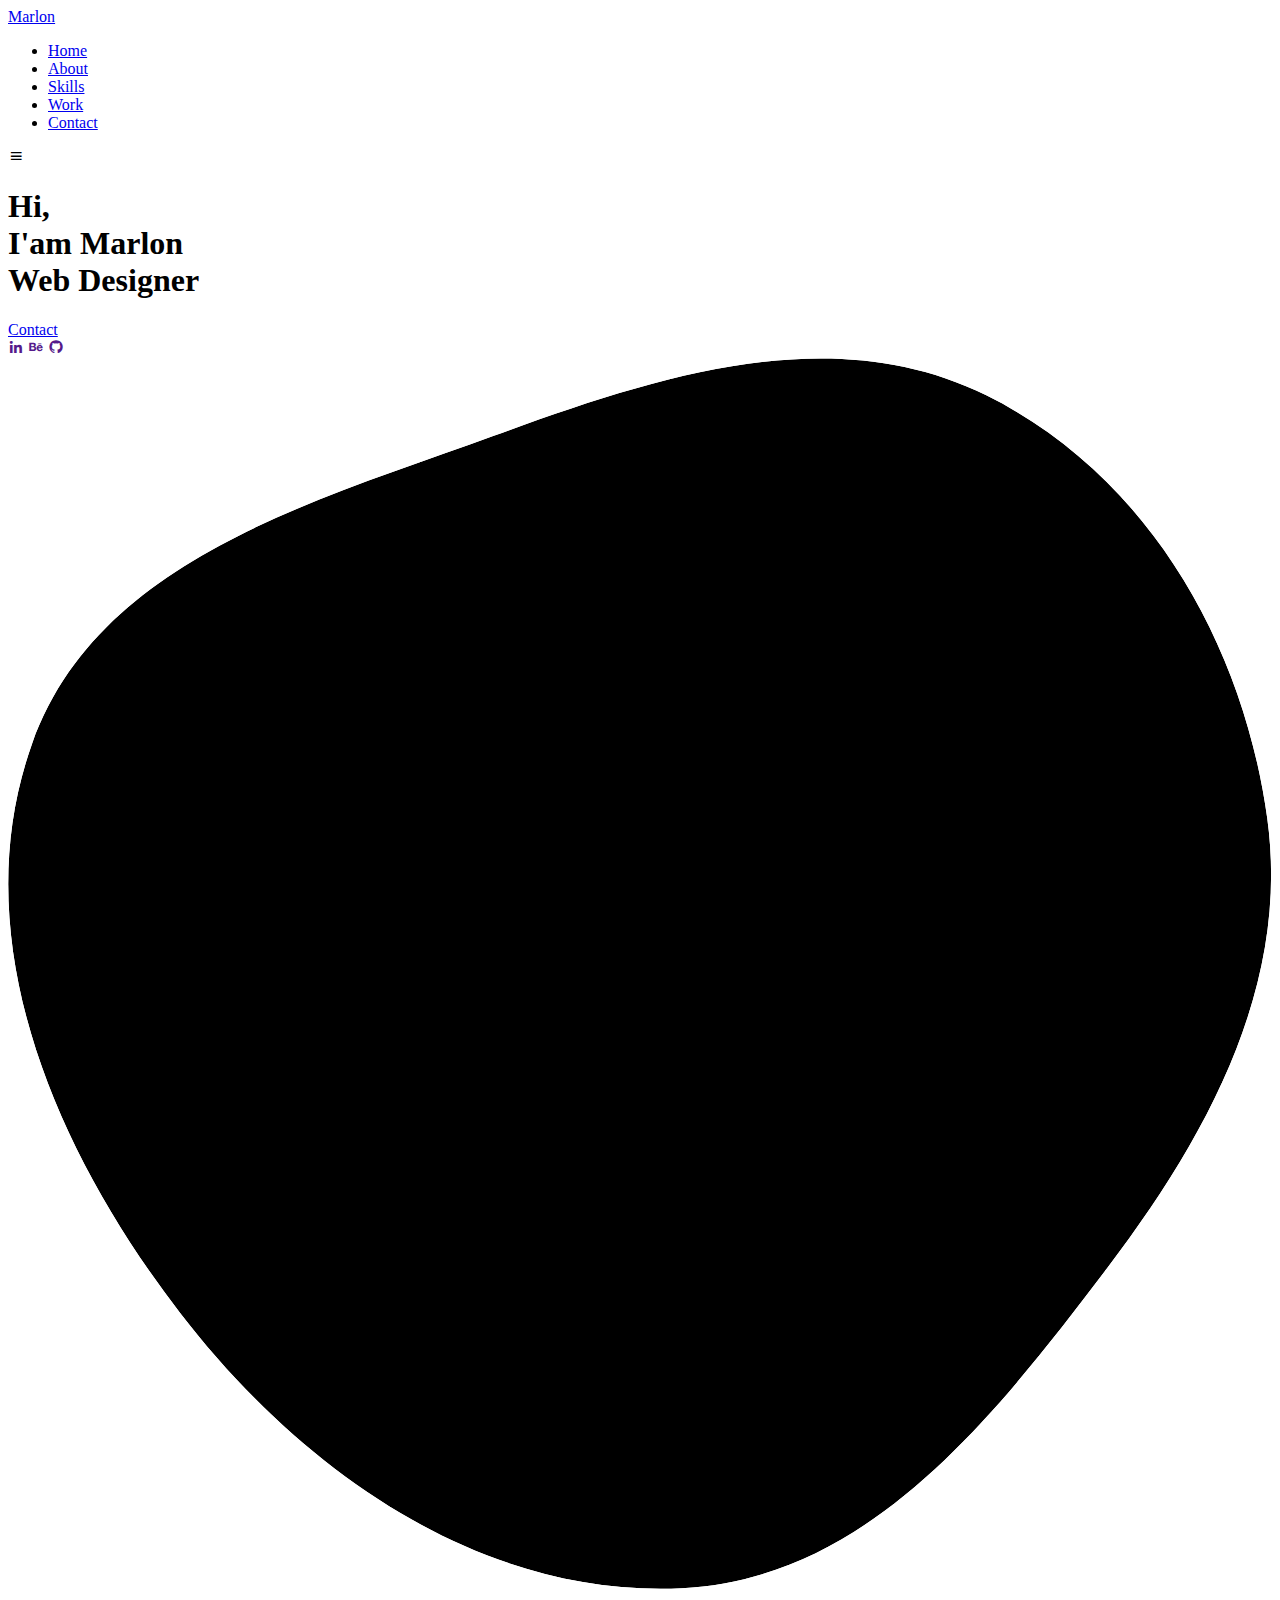
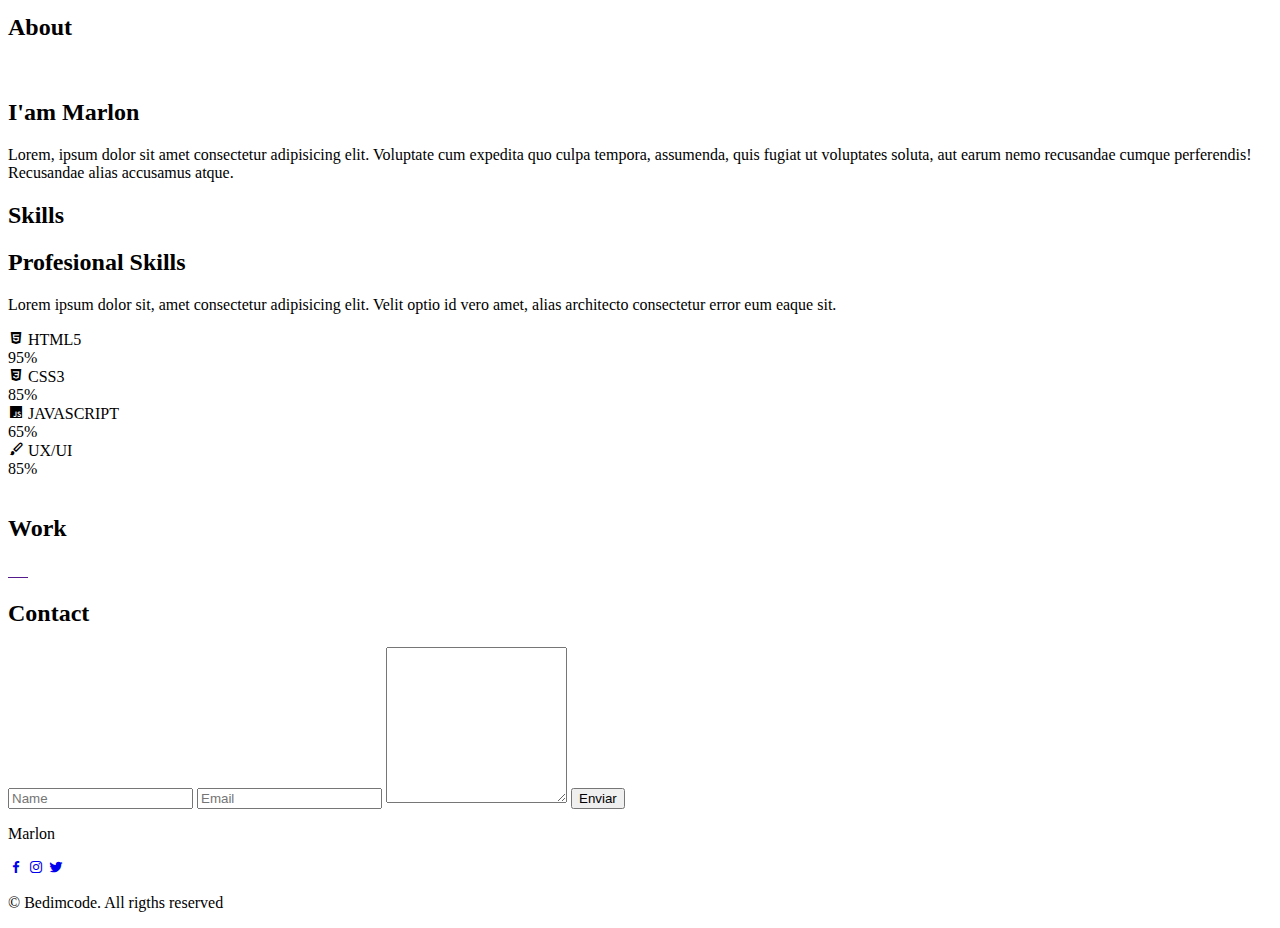
==== index.html @ 499f52f7 "Rename index1.html to index.html" ====
<!DOCTYPE html>
<html lang="en">
    <head>
        <meta charset="UTF-8">
        <meta name="viewport" content="width=device-width, initial-scale=1.0">

        <link rel="stylesheet" href="assets/css/styles.css">

        <!-- =====BOX ICONS===== -->
        <link href='https://cdn.jsdelivr.net/npm/boxicons@2.0.5/css/boxicons.min.css' rel='stylesheet'>

        <title>Portfolio website complete</title>
    </head>
    <body>
        <!--===== HEADER =====-->
        <header class="l-header">
            <nav class="nav bd-grid">
                <div>
                    <a href="#" class="nav__logo">Marlon</a>
                </div>

                <div class="nav__menu" id="nav-menu">
                    <ul class="nav__list">
                        <li class="nav__item"><a href="#home" class="nav__link active-link">Home</a></li>
                        <li class="nav__item"><a href="#about" class="nav__link">About</a></li>
                        <li class="nav__item"><a href="#skills" class="nav__link">Skills</a></li>
                        <li class="nav__item"><a href="#work" class="nav__link">Work</a></li>
                        <li class="nav__item"><a href="#contact" class="nav__link">Contact</a></li>
                    </ul>
                </div>

                <div class="nav__toggle" id="nav-toggle">
                    <i class='bx bx-menu'></i>
                </div>
            </nav>
        </header>

        <main class="l-main">
            <!--===== HOME =====-->
            <section class="home bd-grid" id="home">
                <div class="home__data">
                    <h1 class="home__title">Hi,<br>I'am <span class="home__title-color">Marlon</span><br> Web Designer</h1>

                    <a href="#" class="button">Contact</a>
                </div>

                <div class="home__social">
                    <a href="" class="home__social-icon"><i class='bx bxl-linkedin'></i></a>
                    <a href="" class="home__social-icon"><i class='bx bxl-behance' ></i></a>
                    <a href="" class="home__social-icon"><i class='bx bxl-github' ></i></a>
                </div>

                <div class="home__img">
                    <svg class="home__blob" viewBox="0 0 479 467" xmlns="http://www.w3.org/2000/svg" xmlns:xlink="http://www.w3.org/1999/xlink">
                        <mask id="mask0" mask-type="alpha">
                            <path d="M9.19024 145.964C34.0253 76.5814 114.865 54.7299 184.111 29.4823C245.804 6.98884 311.86 -14.9503 370.735 14.143C431.207 44.026 467.948 107.508 477.191 174.311C485.897 237.229 454.931 294.377 416.506 344.954C373.74 401.245 326.068 462.801 255.442 466.189C179.416 469.835 111.552 422.137 65.1576 361.805C17.4835 299.81 -17.1617 219.583 9.19024 145.964Z"/>
                        </mask>
                        <g mask="url(#mask0)">
                            <path d="M9.19024 145.964C34.0253 76.5814 114.865 54.7299 184.111 29.4823C245.804 6.98884 311.86 -14.9503 370.735 14.143C431.207 44.026 467.948 107.508 477.191 174.311C485.897 237.229 454.931 294.377 416.506 344.954C373.74 401.245 326.068 462.801 255.442 466.189C179.416 469.835 111.552 422.137 65.1576 361.805C17.4835 299.81 -17.1617 219.583 9.19024 145.964Z"/>
                            <image class="home__blob-img" x="50" y="60" href="assets/img/perfil.png"/>
                        </g>
                    </svg>
                </div>
            </section>

            <!--===== ABOUT =====-->
            <section class="about section " id="about">
                <h2 class="section-title">About</h2>

                <div class="about__container bd-grid">
                    <div class="about__img">
                        <img src="assets/img/about.jpg" alt="">
                    </div>
                    
                    <div>
                        <h2 class="about__subtitle">I'am Marlon</h2>
                        <p class="about__text">Lorem, ipsum dolor sit amet consectetur adipisicing elit. Voluptate cum expedita quo culpa tempora, assumenda, quis fugiat ut voluptates soluta, aut earum nemo recusandae cumque perferendis! Recusandae alias accusamus atque.</p>           
                    </div>                                   
                </div>
            </section>

            <!--===== SKILLS =====-->
            <section class="skills section" id="skills">
                <h2 class="section-title">Skills</h2>

                <div class="skills__container bd-grid">          
                    <div>
                        <h2 class="skills__subtitle">Profesional Skills</h2>
                        <p class="skills__text">Lorem ipsum dolor sit, amet consectetur adipisicing elit. Velit optio id vero amet, alias architecto consectetur error eum eaque sit.</p>
                        <div class="skills__data">
                            <div class="skills__names">
                                <i class='bx bxl-html5 skills__icon'></i>
                                <span class="skills__name">HTML5</span>
                            </div>
                            <div class="skills__bar skills__html">

                            </div>
                            <div>
                                <span class="skills__percentage">95%</span>
                            </div>
                        </div>
                        <div class="skills__data">
                            <div class="skills__names">
                                <i class='bx bxl-css3 skills__icon'></i>
                                <span class="skills__name">CSS3</span>
                            </div>
                            <div class="skills__bar skills__css">
                                
                            </div>
                            <div>
                                <span class="skills__percentage">85%</span>
                            </div>
                        </div>
                        <div class="skills__data">
                            <div class="skills__names">
                                <i class='bx bxl-javascript skills__icon' ></i>
                                <span class="skills__name">JAVASCRIPT</span>
                            </div>
                            <div class="skills__bar skills__js">
                                
                            </div>
                            <div>
                                <span class="skills__percentage">65%</span>
                            </div>
                        </div>
                        <div class="skills__data">
                            <div class="skills__names">
                                <i class='bx bxs-paint skills__icon'></i>
                                <span class="skills__name">UX/UI</span>
                            </div>
                            <div class="skills__bar skills__ux">
                                
                            </div>
                            <div>
                                <span class="skills__percentage">85%</span>
                            </div>
                        </div>
                    </div>
                    
                    <div>              
                        <img src="assets/img/work3.jpg" alt="" class="skills__img">
                    </div>
                </div>
            </section>

            <!--===== WORK =====-->
            <section class="work section" id="work">
                <h2 class="section-title">Work</h2>

                <div class="work__container bd-grid">
                    <a href="" class="work__img">
                        <img src="assets/img/work1.jpg" alt="">
                    </a>
                    <a href="" class="work__img">
                        <img src="assets/img/work2.jpg" alt="">
                    </a>
                    <a href="" class="work__img">
                        <img src="assets/img/work3.jpg" alt="">
                    </a>
                    <a href="" class="work__img">
                        <img src="assets/img/work4.jpg" alt="">
                    </a>
                    <a href="" class="work__img">
                        <img src="assets/img/work5.jpg" alt="">
                    </a>
                    <a href="" class="work__img">
                        <img src="assets/img/work6.jpg" alt="">
                    </a>
                </div>
            </section>

            <!--===== CONTACT =====-->
            <section class="contact section" id="contact">
                <h2 class="section-title">Contact</h2>

                <div class="contact__container bd-grid">
                    <form action="" class="contact__form">
                        <input type="text" placeholder="Name" class="contact__input">
                        <input type="mail" placeholder="Email" class="contact__input">
                        <textarea name="" id="" cols="0" rows="10" class="contact__input"></textarea>
                        <input type="button" value="Enviar" class="contact__button button">
                    </form>
                </div>
            </section>
        </main>

        <!--===== FOOTER =====-->
        <footer class="footer">
            <p class="footer__title">Marlon</p>
            <div class="footer__social">
                <a href="#" class="footer__icon"><i class='bx bxl-facebook' ></i></a>
                <a href="#" class="footer__icon"><i class='bx bxl-instagram' ></i></a>
                <a href="#" class="footer__icon"><i class='bx bxl-twitter' ></i></a>
            </div>
            <p class="footer__copy">&#169; Bedimcode. All rigths reserved</p>
        </footer>


        <!--===== SCROLL REVEAL =====-->
        <script src="https://unpkg.com/scrollreveal"></script>

        <!--===== MAIN JS =====-->
        <script src="assets/js/main.js"></script>
    </body>
</html>
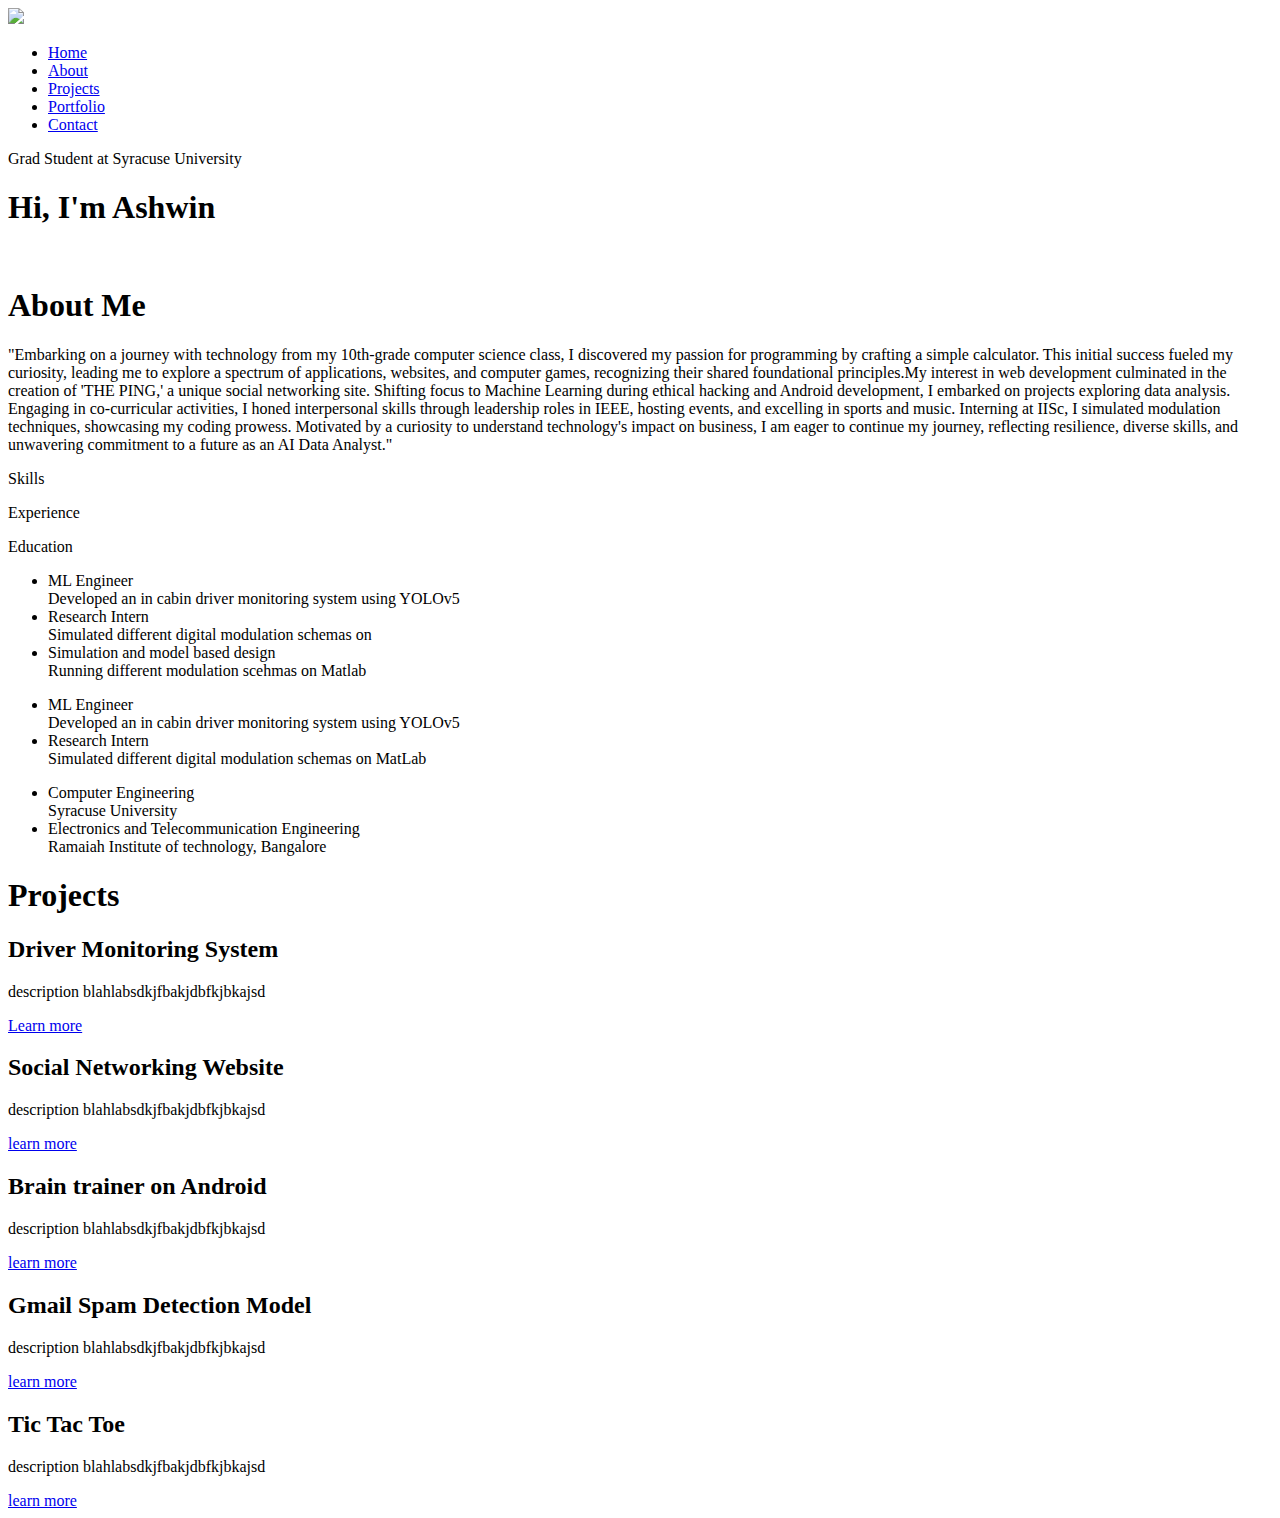
==== commit 5cb5206f: "Update index.html" ====
--- a/index.html
+++ b/index.html
@@ -1,205 +1,119 @@
 <!DOCTYPE html>
-<html lang="en">
-    <head>
-        <meta charset="UTF-8">
-        <meta name="viewport" content="width=device-width, initial-scale=1.0">
+<head>
+    <title>Portfolio</title>
+    <link rel="stylesheet" href="style.css">
+</head>
+<body>
+    <div id="header">
+        <div class="container">
+            <nav>
+                <img src="myname.png" class="logo">
+                <ul>
+                    <li><a href="#">Home</a></li>
+                    <li><a href="#">About</a></li>
+                    <li><a href="#">Projects</a></li>
+                    <li><a href="#">Portfolio</a></li>
+                    <li><a href="#">Contact</a></li>
+                </ul>
+            </nav>
+            <div class="header-text">
+                <p>Grad Student at Syracuse University</p>
+                <h1>Hi, I'm Ashwin</h1>
+            </div>
+        </div>
+    </div>
 
-        <link rel="stylesheet" href="assets/css/styles.css">
-
-        <!-- =====BOX ICONS===== -->
-        <link href='https://cdn.jsdelivr.net/npm/boxicons@2.0.5/css/boxicons.min.css' rel='stylesheet'>
-
-        <title>Portfolio website complete</title>
-    </head>
-    <body>
-        <!--===== HEADER =====-->
-        <header class="l-header">
-            <nav class="nav bd-grid">
-                <div>
-                    <a href="#" class="nav__logo">Marlon</a>
+    <div id="about">
+        <div class="container">
+            <div class="row">
+                <div class="about-col-1">
+                    <img src="aboutme.png" alt="">
                 </div>
-
-                <div class="nav__menu" id="nav-menu">
-                    <ul class="nav__list">
-                        <li class="nav__item"><a href="#home" class="nav__link active-link">Home</a></li>
-                        <li class="nav__item"><a href="#about" class="nav__link">About</a></li>
-                        <li class="nav__item"><a href="#skills" class="nav__link">Skills</a></li>
-                        <li class="nav__item"><a href="#work" class="nav__link">Work</a></li>
-                        <li class="nav__item"><a href="#contact" class="nav__link">Contact</a></li>
-                    </ul>
-                </div>
-
-                <div class="nav__toggle" id="nav-toggle">
-                    <i class='bx bx-menu'></i>
-                </div>
-            </nav>
-        </header>
-
-        <main class="l-main">
-            <!--===== HOME =====-->
-            <section class="home bd-grid" id="home">
-                <div class="home__data">
-                    <h1 class="home__title">Hi,<br>I'am <span class="home__title-color">Marlon</span><br> Web Designer</h1>
-
-                    <a href="#" class="button">Contact</a>
-                </div>
-
-                <div class="home__social">
-                    <a href="" class="home__social-icon"><i class='bx bxl-linkedin'></i></a>
-                    <a href="" class="home__social-icon"><i class='bx bxl-behance' ></i></a>
-                    <a href="" class="home__social-icon"><i class='bx bxl-github' ></i></a>
-                </div>
-
-                <div class="home__img">
-                    <svg class="home__blob" viewBox="0 0 479 467" xmlns="http://www.w3.org/2000/svg" xmlns:xlink="http://www.w3.org/1999/xlink">
-                        <mask id="mask0" mask-type="alpha">
-                            <path d="M9.19024 145.964C34.0253 76.5814 114.865 54.7299 184.111 29.4823C245.804 6.98884 311.86 -14.9503 370.735 14.143C431.207 44.026 467.948 107.508 477.191 174.311C485.897 237.229 454.931 294.377 416.506 344.954C373.74 401.245 326.068 462.801 255.442 466.189C179.416 469.835 111.552 422.137 65.1576 361.805C17.4835 299.81 -17.1617 219.583 9.19024 145.964Z"/>
-                        </mask>
-                        <g mask="url(#mask0)">
-                            <path d="M9.19024 145.964C34.0253 76.5814 114.865 54.7299 184.111 29.4823C245.804 6.98884 311.86 -14.9503 370.735 14.143C431.207 44.026 467.948 107.508 477.191 174.311C485.897 237.229 454.931 294.377 416.506 344.954C373.74 401.245 326.068 462.801 255.442 466.189C179.416 469.835 111.552 422.137 65.1576 361.805C17.4835 299.81 -17.1617 219.583 9.19024 145.964Z"/>
-                            <image class="home__blob-img" x="50" y="60" href="assets/img/perfil.png"/>
-                        </g>
-                    </svg>
-                </div>
-            </section>
-
-            <!--===== ABOUT =====-->
-            <section class="about section " id="about">
-                <h2 class="section-title">About</h2>
-
-                <div class="about__container bd-grid">
-                    <div class="about__img">
-                        <img src="assets/img/about.jpg" alt="">
+                <div class="about-col-2">
+                    <h1 class = "sub-title">About Me</h1>
+                    <p1 class="paragraph"> 
+                        "Embarking on a journey with technology from my 10th-grade computer science class, I discovered my passion for programming by crafting a simple calculator. This initial success fueled my curiosity, leading me to explore a spectrum of applications, websites, and computer games, recognizing their shared foundational principles.My interest in web development culminated in the creation of 'THE PING,' a unique social networking site. Shifting focus to Machine Learning during ethical hacking and Android development, I embarked on projects exploring data analysis. Engaging in co-curricular activities, I honed interpersonal skills through leadership roles in IEEE, hosting events, and excelling in sports and music. Interning at IISc, I simulated modulation techniques, showcasing my coding prowess. Motivated by a curiosity to understand technology's impact on business, I am eager to continue my journey, reflecting resilience, diverse skills, and unwavering commitment to a future as an AI Data Analyst."</p>
+                    <div class="tab-titles">
+                        <p class="tab-links active-link" onclick="opentab('skills')">Skills</p>
+                        <p class="tab-links" onclick="opentab('experience')">Experience</p>
+                        <p class="tab-links" onclick="opentab('education')">Education</p>
                     </div>
-                    
-                    <div>
-                        <h2 class="about__subtitle">I'am Marlon</h2>
-                        <p class="about__text">Lorem, ipsum dolor sit amet consectetur adipisicing elit. Voluptate cum expedita quo culpa tempora, assumenda, quis fugiat ut voluptates soluta, aut earum nemo recusandae cumque perferendis! Recusandae alias accusamus atque.</p>           
-                    </div>                                   
-                </div>
-            </section>
-
-            <!--===== SKILLS =====-->
-            <section class="skills section" id="skills">
-                <h2 class="section-title">Skills</h2>
-
-                <div class="skills__container bd-grid">          
-                    <div>
-                        <h2 class="skills__subtitle">Profesional Skills</h2>
-                        <p class="skills__text">Lorem ipsum dolor sit, amet consectetur adipisicing elit. Velit optio id vero amet, alias architecto consectetur error eum eaque sit.</p>
-                        <div class="skills__data">
-                            <div class="skills__names">
-                                <i class='bx bxl-html5 skills__icon'></i>
-                                <span class="skills__name">HTML5</span>
-                            </div>
-                            <div class="skills__bar skills__html">
-
-                            </div>
-                            <div>
-                                <span class="skills__percentage">95%</span>
-                            </div>
-                        </div>
-                        <div class="skills__data">
-                            <div class="skills__names">
-                                <i class='bx bxl-css3 skills__icon'></i>
-                                <span class="skills__name">CSS3</span>
-                            </div>
-                            <div class="skills__bar skills__css">
-                                
-                            </div>
-                            <div>
-                                <span class="skills__percentage">85%</span>
-                            </div>
-                        </div>
-                        <div class="skills__data">
-                            <div class="skills__names">
-                                <i class='bx bxl-javascript skills__icon' ></i>
-                                <span class="skills__name">JAVASCRIPT</span>
-                            </div>
-                            <div class="skills__bar skills__js">
-                                
-                            </div>
-                            <div>
-                                <span class="skills__percentage">65%</span>
-                            </div>
-                        </div>
-                        <div class="skills__data">
-                            <div class="skills__names">
-                                <i class='bx bxs-paint skills__icon'></i>
-                                <span class="skills__name">UX/UI</span>
-                            </div>
-                            <div class="skills__bar skills__ux">
-                                
-                            </div>
-                            <div>
-                                <span class="skills__percentage">85%</span>
-                            </div>
-                        </div>
+                    <div class="tab-contents active-tab" id="skills">
+                        <ul>
+                            <li><span>ML Engineer</span><br>Developed an in cabin driver monitoring system using YOLOv5</li>
+                            <li><span>Research Intern</span><br>Simulated different digital modulation schemas on</li>
+                            <li><span>Simulation and model based design</span><br>Running different modulation scehmas on Matlab</li>
+                        </ul>
                     </div>
-                    
-                    <div>              
-                        <img src="assets/img/work3.jpg" alt="" class="skills__img">
+                    <div class="tab-contents" id="experience">
+                        <ul>
+                            <li><span>ML Engineer</span><br>Developed an in cabin driver monitoring system using YOLOv5</li>
+                            <li><span>Research Intern</span><br>Simulated different digital modulation schemas on MatLab</li>
+                        </ul>
+                    </div>
+                    <div class="tab-contents" id="education">
+                        <ul>
+                            <li><span>Computer Engineering</span><br>Syracuse University</li>
+                            <li><span>Electronics and Telecommunication Engineering</span><br>Ramaiah Institute of technology, Bangalore</li>
+                            
+                        </ul>
                     </div>
                 </div>
-            </section>
+            </div>
+        </div>
+    </div>
+    <div id="projects">
+        <div class="container">
+        <h1 class = "sub-title">Projects</h1>
+        <div class="projects-list">
+            <div>
+                <h2>Driver Monitoring System</h2>
+                <p> description blahlabsdkjfbakjdbfkjbkajsd</p>
+                <a href="driver.html">Learn more</a>           
+            </div>
+            <div>
+                <h2>Social Networking Website</h2>
+                <p> description blahlabsdkjfbakjdbfkjbkajsd</p>
+                <a href="social.html">learn more</a>
+            </div>
+            <div>
+                <h2>Brain trainer on Android</h2>
+                <p> description blahlabsdkjfbakjdbfkjbkajsd</p>
+                <a href="#">learn more</a>
+            </div>
+            <div>
+                <h2>Gmail Spam Detection Model</h2>
+                <p> description blahlabsdkjfbakjdbfkjbkajsd</p>
+                <a href="#">learn more</a>
+            </div>
+            <div>
+                <h2>Tic Tac Toe</h2>
+                <p> description blahlabsdkjfbakjdbfkjbkajsd</p>
+                <a href="#">learn more</a>
+            </div>
+        </div>
+    </div>
+    </div>
+    <!-----portfolio-->
+    <div id="portfolio">
+        <div class="container">
 
-            <!--===== WORK =====-->
-            <section class="work section" id="work">
-                <h2 class="section-title">Work</h2>
+        </div>
+    
+    <script>
+        var tablinks = document.getElementsByClassName("tab-links");
+        var tabcontents = document.getElementsByClassName("tab-contents");
+        function opentab(tabname){
+            for (tablink of tablinks) {
+                tablink.classList.remove("active-link");
+            }
+            for (tabcontent of tabcontents) {
+                tabcontent.classList.remove("active-tab");
+            }
+            event.currentTarget.classList.add("active-link");
+            document.getElementById(tabname).classList.add("active-tab");
+        }
 
-                <div class="work__container bd-grid">
-                    <a href="" class="work__img">
-                        <img src="assets/img/work1.jpg" alt="">
-                    </a>
-                    <a href="" class="work__img">
-                        <img src="assets/img/work2.jpg" alt="">
-                    </a>
-                    <a href="" class="work__img">
-                        <img src="assets/img/work3.jpg" alt="">
-                    </a>
-                    <a href="" class="work__img">
-                        <img src="assets/img/work4.jpg" alt="">
-                    </a>
-                    <a href="" class="work__img">
-                        <img src="assets/img/work5.jpg" alt="">
-                    </a>
-                    <a href="" class="work__img">
-                        <img src="assets/img/work6.jpg" alt="">
-                    </a>
-                </div>
-            </section>
-
-            <!--===== CONTACT =====-->
-            <section class="contact section" id="contact">
-                <h2 class="section-title">Contact</h2>
-
-                <div class="contact__container bd-grid">
-                    <form action="" class="contact__form">
-                        <input type="text" placeholder="Name" class="contact__input">
-                        <input type="mail" placeholder="Email" class="contact__input">
-                        <textarea name="" id="" cols="0" rows="10" class="contact__input"></textarea>
-                        <input type="button" value="Enviar" class="contact__button button">
-                    </form>
-                </div>
-            </section>
-        </main>
-
-        <!--===== FOOTER =====-->
-        <footer class="footer">
-            <p class="footer__title">Marlon</p>
-            <div class="footer__social">
-                <a href="#" class="footer__icon"><i class='bx bxl-facebook' ></i></a>
-                <a href="#" class="footer__icon"><i class='bx bxl-instagram' ></i></a>
-                <a href="#" class="footer__icon"><i class='bx bxl-twitter' ></i></a>
-            </div>
-            <p class="footer__copy">&#169; Bedimcode. All rigths reserved</p>
-        </footer>
-
-
-        <!--===== SCROLL REVEAL =====-->
-        <script src="https://unpkg.com/scrollreveal"></script>
-
-        <!--===== MAIN JS =====-->
-        <script src="assets/js/main.js"></script>
-    </body>
+    </script>
+</body>
 </html>
